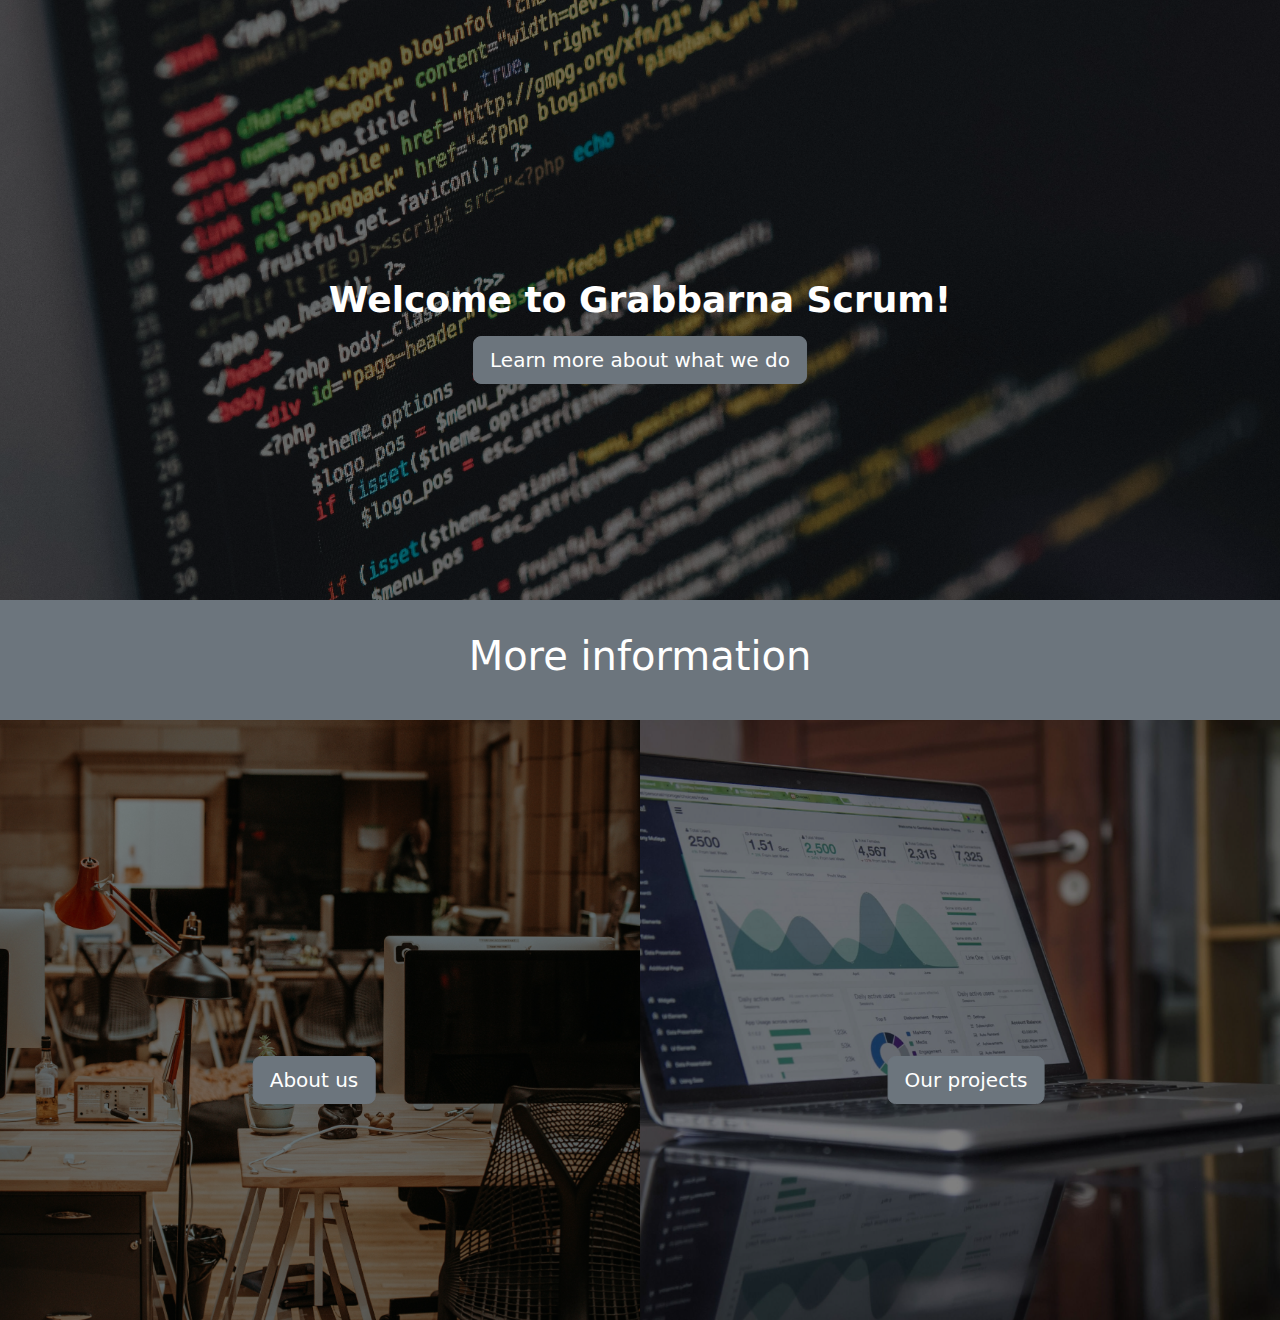
==== html/index.html @ 01ca0d4f "Add index.html" ====
<!DOCTYPE html>
<html lang="en">
<head>
    <meta charset="UTF-8">
    <meta name="viewport" content="width=device-width, initial-scale=1.0">
    <meta name="description" content="Grabbarna Scrum - Home" />
    <link rel="stylesheet" href="/css/index.css" />
    <link
        href="https://cdn.jsdelivr.net/npm/bootstrap@5.3.3/dist/css/bootstrap.min.css"
        rel="stylesheet"
        integrity="sha384-QWTKZyjpPEjISv5WaRU9OFeRpok6YctnYmDr5pNlyT2bRjXh0JMhjY6hW+ALEwIH"
        crossorigin="anonymous"
    />
    <title>Grabbarna Scrum</title>
</head>
<body>
    <div class="Container">
        <div class="row">
          <div class="image-wrapper p-0">
            <div class="img-overlay"></div>
            <img class="landingPage-img" src="/landingPage.jpg" alt="landingPage-img" />
            <h1 class="overlay-text text-white">Welcome to Grabbarna Scrum!</h1>
            <button class="overlay-button btn btn-lg btn-secondary  text-white ">
              <a class="nav-link" href="/html/showcase.html">Learn more about what we do</a>
            </button>
          </div>
        </div>
  
        <div class="text-white text-center bg-secondary">
          <div class="row align-items-center justify-content-center m-0 p-4">
            <div class="col-md-6 p-2 text-white">
              <h1>More information</h1>
            </div>
          </div>
        </div>
  
        <div class="row">
          <div class="col p-0">
            <div class="image-wrapper">
              <div class="img-overlay"></div>
              <img
                class="landingPage-img"
                src="/aboutUs.jpg"
                loading="lazy"
                alt="about-us"
              />
              <button class="overlay-button btn-secondary btn btn-lg">
                <a class="nav-link" href="html/about.html">About us</a>
              </button>
            </div>
          </div>
          <div class="col p-0">
            <div class="image-wrapper">
              <div class="img-overlay"></div>
              <img
                class="landingPage-img"
                src="/showcase.jpg"
                loading="lazy"
                alt="showcase"w
              />
              <button
                class="overlay-button btn-secondary btn btn btn-lg"
              >
                <a class="nav-link" href="html/showcase.html">Our projects</a>
              </button>
            </div>
          </div>
        </div>
      </div>
  
      <script src="https://cdn.jsdelivr.net/npm/bootstrap@5.3.3/dist/js/bootstrap.bundle.min.js"></script>
</body>
</html>
---- css/index.css ----
body {
    overflow-x: hidden;
  }
  
  .image-wrapper {
    position: relative;
    height: 600px;
  }
  
  .landingPage-img {
    width: 100%;
    height: 100%;
    object-fit: cover;
    display: block;
  }
  
  .img-overlay {
    position: absolute;
    top: 0;
    left: 0;
    width: 100%;
    height: 100%;
    background: rgba(0, 0, 0, 0.5);
  }
  
  .overlay-text {
    position: absolute;
    top: 50%;
    left: 50%;
    transform: translate(-50%, -50%);
    font-size: 36px;
    font-weight: bold;
  }
  
  .overlay-button {
    position: absolute;
    top: 60%;
    left: 50%;
    transform: translate(-50%, -50%);
    font-size: 36px;
    font-weight: bold;
  }
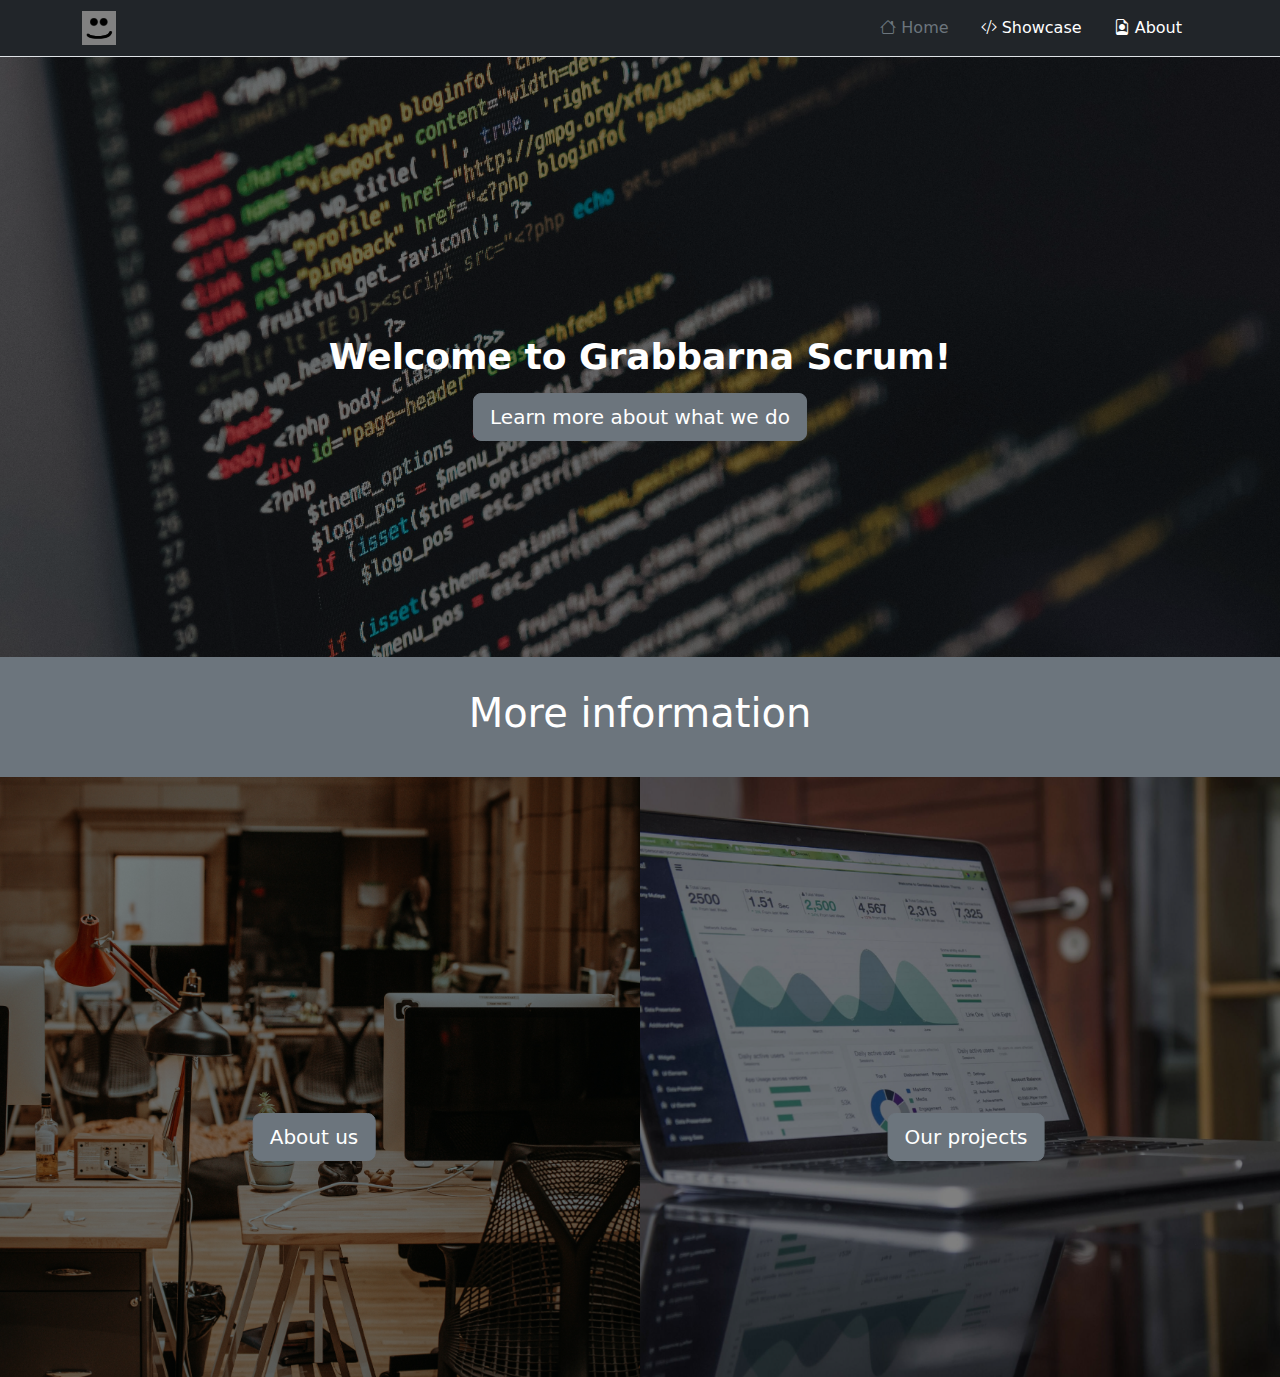
==== commit ae1f9327: "Update index.html" ====
--- a/html/index.html
+++ b/html/index.html
@@ -14,6 +14,7 @@
     <title>Grabbarna Scrum</title>
 </head>
 <body>
+  <div id="header-container"></div>
     <div class="Container">
         <div class="row">
           <div class="image-wrapper p-0">
@@ -45,7 +46,7 @@
                 alt="about-us"
               />
               <button class="overlay-button btn-secondary btn btn-lg">
-                <a class="nav-link" href="html/about.html">About us</a>
+                <a class="nav-link" href="about.html">About us</a>
               </button>
             </div>
           </div>
@@ -61,12 +62,22 @@
               <button
                 class="overlay-button btn-secondary btn btn btn-lg"
               >
-                <a class="nav-link" href="html/showcase.html">Our projects</a>
+                <a class="nav-link" href="showcase.html">Our projects</a>
               </button>
             </div>
           </div>
         </div>
       </div>
+
+      <script>
+        fetch("header.html")
+        .then(response => response.text())
+        .then(data => {
+            const headerContainer = document.getElementById('header-container');
+            headerContainer.innerHTML = data;
+            headerContainer.classList.add('loaded');
+        });
+    </script>
   
       <script src="https://cdn.jsdelivr.net/npm/bootstrap@5.3.3/dist/js/bootstrap.bundle.min.js"></script>
 </body>
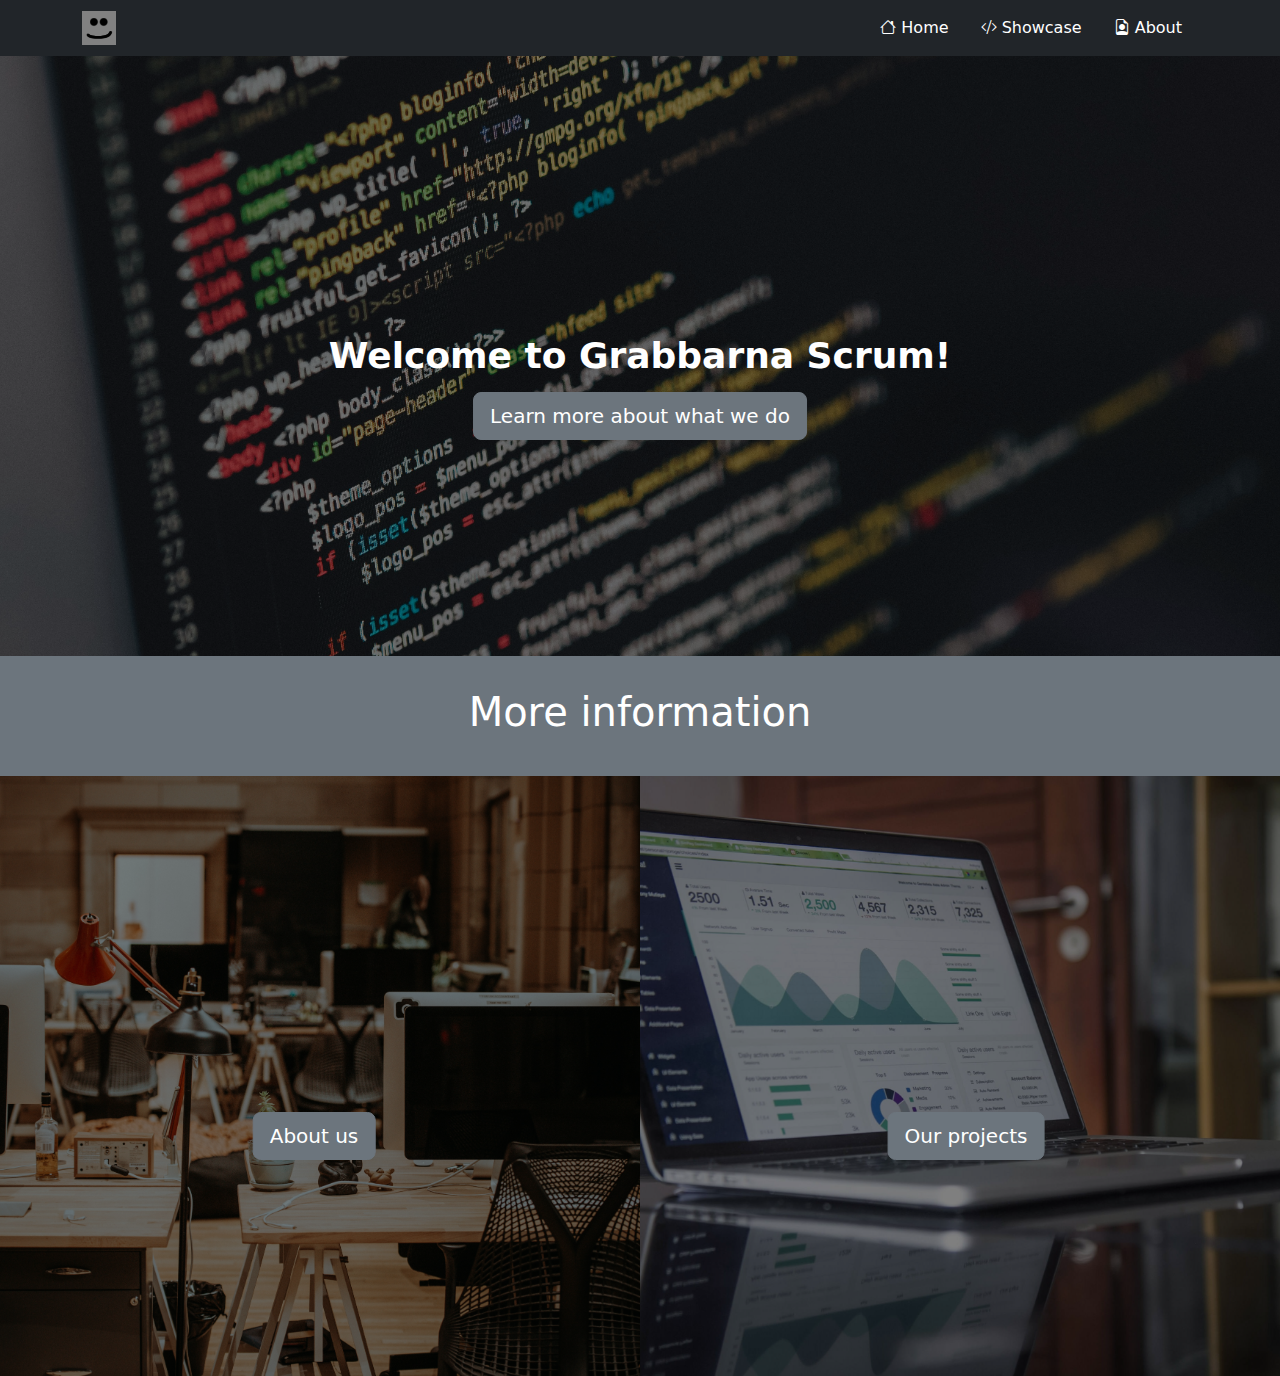
==== commit 927415f3: "Add various style changes" ====
--- a/html/index.html
+++ b/html/index.html
@@ -4,6 +4,7 @@
     <meta charset="UTF-8">
     <meta name="viewport" content="width=device-width, initial-scale=1.0">
     <meta name="description" content="Grabbarna Scrum - Home" />
+    <link rel="stylesheet" href="../css/stylesheet.css">
     <link rel="stylesheet" href="/css/index.css" />
     <link
         href="https://cdn.jsdelivr.net/npm/bootstrap@5.3.3/dist/css/bootstrap.min.css"
--- a/css/stylesheet.css
+++ b/css/stylesheet.css
@@ -0,0 +1,25 @@
+body
+{
+    background: rgb(55,55,55);
+background: linear-gradient(180deg, rgba(55,55,55,1) 50%, rgba(68,68,68,1) 50%);
+background-attachment: fixed;
+}
+#header-container {
+    height: 56px;
+    opacity: 0;
+    transition: opacity 0.5s ease-in;
+}
+
+#header-container.loaded {
+    opacity: 1;
+}
+.displayCard
+{
+    background-color: whitesmoke;
+    font-family: Arial, Helvetica, sans-serif;
+    min-height: 400px;
+}
+.displayCard p
+{
+    padding: 20px;
+}